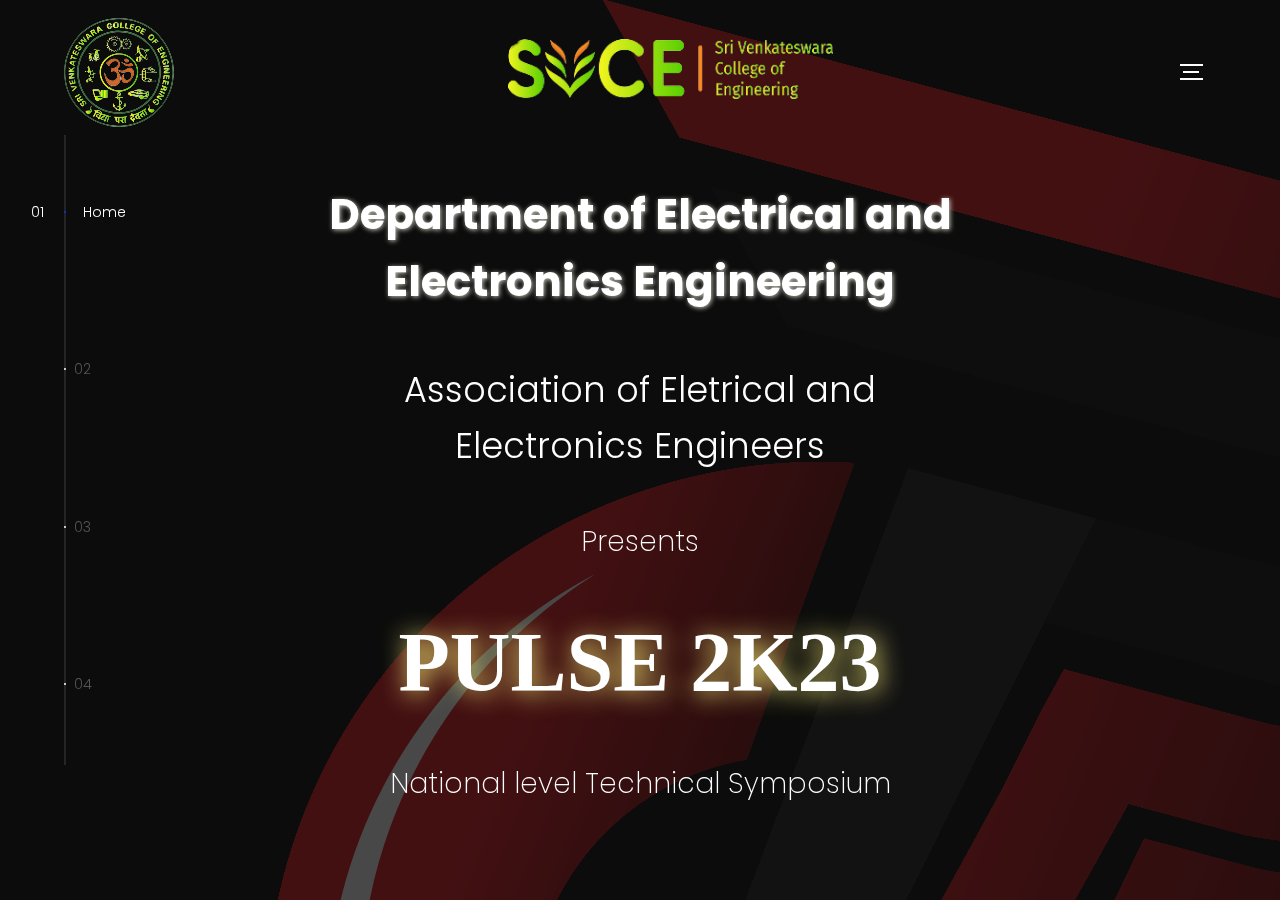
==== index.html @ e0e10732 "Update index.html" ====
<!DOCTYPE html>
<html lang="en">
<head>
  <title>PULSE 2K23</title>
  <meta charset="utf-8">
  <meta name="viewport" content="width=device-width, initial-scale=1">
  <meta http-equiv="X-UA-Compatible" content="IE=edge">
  <meta name="description" content="pulse23-AEEE sympo">
  <meta name="keywords" content="SVCE,svce,Sri Venkateswara College of Engineering,bachelor of Engineering">
  <meta name="author" content="DK">
  <link rel="stylesheet" href="https://cdnjs.cloudflare.com/ajax/libs/font-awesome/6.3.0/css/all.min.css" integrity="sha512-SzlrxWUlpfuzQ+pcUCosxcglQRNAq/DZjVsC0lE40xsADsfeQoEypE+enwcOiGjk/bSuGGKHEyjSoQ1zVisanQ==" crossorigin="anonymous" referrerpolicy="no-referrer" />
  <link rel="icon" type="image/png" href="assets/img/logon pulse.png"/>
  <link rel="stylesheet" href="assets/css/main.css">
</head>
<body>
<!-- Header small Devices -->
<div class="device-notification">
  <a class="device-notification--logo" href="#">
      <img src="./assets/img/svce_logo-removebg-preview.png" alt="PULSE 2K23">
      <img src="./assets/img/logosvce-removebg-preview.png" alt="PULSE 2K23">
  </a>
  
</div>
<!-- Header MD and LG Devices -->
<div class="perspective effect-rotate-left">
  <div class="container1"><div class="outer-nav--return"></div>
    <div id="viewport" class="l-viewport">
      <div class="l-wrapper">
        <!-- Logo round svce and written svce -->
        <header class="header">
          <div class="header--logo" >
            <img src="./assets/img/svce_logo-removebg-preview.png" alt="Global"></div>
            <div class="header--logo1">
          <img style="width:325px; height:60px;" src="./assets/img/logosvce-removebg-preview.png" alt="Global">
          </div>
          <div class="header--nav-toggle">
            <span></span>
          </div>
        </header>
        <!-- Navbar left-side -->
        <nav class="l-side-nav">
          <ul class="side-nav">
            <li class="is-active"><span>Home</span></li>
            <li><span>Events</span></li>
            <li><span>Team</span></li>
            <li><span>Contact</span></li>
          </ul>
        </nav>
        <!-- Content heading eee aeee pulse23 nlevelsympo -->
        <ul class="l-main-content main-content">
          <li class="l-section section section--is-active">
            <div class="intro">
              <div class="intro--banner">
                <h2>Department of Electrical  and <br>Electronics Engineering</h1>
                <h4>Association of Eletrical and<br>Electronics Engineers</h1>
                  <h5>Presents</h5>
                <h1 id="pulse">PULSE 2K23</h1>
                <h5>National level Technical Symposium</h5>
              </div>
              
            </div>
          </li>
          <!-- Events -->
          <li class="l-section section">
            <div class="work">
              <h2>EVENTS</h2>
              <div class="work--lockup">
                <ul class="slider">
                  <!-- Paper Presentation -->
                  <li class="slider--item slider--item-left">
                    <a href="paperpresentation.html" target="_self">
                      <div class="slider--item-image">
                        <img src="./assets/img/23589.jpg" alt="Paper Presentation">
                      </div>
                      <p class="slider--item-title">Paper Presentation</p>
                      
                    </a>
                  </li>
                  <!-- Poster Presentation -->
                  <li class="slider--item slider--item-center">
                    <a href="poster.html" target="_self">
                      <div class="slider--item-image">
                        <img src="./assets/img/1311559_637.jpg" alt="Poster Presentation">
                      </div>
                      <p class="slider--item-title">Poster Presentation</p>
                      
                    </a>
                  </li>
                  <!-- Electric Wordza -->
                  <li class="slider--item slider--item-right">
                    <a href="electricwordza.html" target="_self">
                      <div class="slider--item-image">
                        <img src="./assets/img/6344438_3217980.jpg" alt="Electric Wordza">
                      </div>
                      <p class="slider--item-title">Electric Wordza</p>
                     
                    </a>
                  </li>
                  <!-- Electric Rush -->
                  <li class="slider--item slider--item-right">
                    <a href="electricrush.html" target="_self">
                      <div class="slider--item-image">
                        <img src="./assets/img/13662904_5295484.jpg" alt="Electric Rush">
                      </div>
                      <p class="slider--item-title">Electric Rush</p>
                      
                    </a>
                  </li>
                  <!-- Project Expo -->
                  <li class="slider--item slider--item-right">
                    <a href="projectexpo.html" target="_self">
                      <div class="slider--item-image">
                        <img src="./assets/img/6840027_27644.jpg" alt="Project Expo">
                      </div>
                      <p class="slider--item-title">Project Expo</p>
                      
                    </a>
                  </li>
                  <!-- ADDA -->
                  <li class="slider--item slider--item-right">
                    <a href="rrr.html" target="_self">
                      <div class="slider--item-image">
                        <img src="./assets/img/25225847_7054168.jpg" alt="ADDA">
                      </div>
                      <p class="slider--item-title">ADDA</p>
                      
                    </a>
                  </li>
                  <!-- Circuit Sentry -->
                  <li class="slider--item slider--item-right">
                    <a href="circuitsentry.html" target="_self">
                      <div class="slider--item-image">
                        <img src="./assets/img/2111.i511.015.S.m009.c13.micro chips assembly illustration flat.jpg" alt="Circuit Sentry">
                      </div>
                      <p class="slider--item-title">Circuit Sentry</p>
                      
                    </a>
                  </li>
                  <!-- Code Embed -->
                  <li class="slider--item slider--item-right">
                    <a href="codembed.html" target="_self">
                      <div class="slider--item-image">
                        <img src="./assets/img/1085774.png" alt="Code Embed">
                      </div>
                      <p class="slider--item-title">Code Embed</p>
                      
                    </a>
                  </li>
                  <!-- Suprise Event -->
                  <li class="slider--item slider--item-right">
                    <a href="#" target="_self">
                      <div class="slider--item-image">
                        <img src="./assets/img/jordis-small-_bp4-WG8rx4-unsplash.jpg" alt="Suprise Event">
                      </div>
                      <p class="slider--item-title">Suprise Event</p>
                      
                    </a>
                  </li>
                  <!-- Power Play -->
                  <li class="slider--item slider--item-right">
                    <a href="powerplay.html" target="_self">
                      <div class="slider--item-image">
                        <img src="./assets/img/794928.png" alt="Power Play">
                      </div>
                      <p class="slider--item-title">PoSysSim</p>
                      
                    </a>
                  </li>
                  <!-- Tech Brain -->
                  <li class="slider--item slider--item-right">
                    <a href="techbrain.html" target="_self">
                      <div class="slider--item-image">
                        <img src="./assets/img/4347647_387.jpg" alt="Tech Brain">
                      </div>
                      <p class="slider--item-title">Tech Brain</p>
                      
                    </a>
                  </li>
                  
                </ul>
                <!-- Slider left and Right start -->
                <div class="slider--prev">
                  <svg version="1.1" id="Layer_1" xmlns="http://www.w3.org/2000/svg" xmlns:xlink="http://www.w3.org/1999/xlink" x="0px" y="0px"
                  viewBox="0 0 150 118" style="enable-background:new 0 0 150 118;" xml:space="preserve">
                  <g transform="translate(0.000000,118.000000) scale(0.100000,-0.100000)">
                    <path d="M561,1169C525,1155,10,640,3,612c-3-13,1-36,8-52c8-15,134-145,281-289C527,41,562,10,590,10c22,0,41,9,61,29
                    c55,55,49,64-163,278L296,510h575c564,0,576,0,597,20c46,43,37,109-18,137c-19,10-159,13-590,13l-565,1l182,180
                    c101,99,187,188,193,199c16,30,12,57-12,84C631,1174,595,1183,561,1169z"/>
                  </g>
                  </svg>
                </div>
                <div class="slider--next">
                  <svg version="1.1" id="Layer_1" xmlns="http://www.w3.org/2000/svg" xmlns:xlink="http://www.w3.org/1999/xlink" x="0px" y="0px" viewBox="0 0 150 118" style="enable-background:new 0 0 150 118;" xml:space="preserve">
                  <g transform="translate(0.000000,118.000000) scale(0.100000,-0.100000)">
                    <path d="M870,1167c-34-17-55-57-46-90c3-15,81-100,194-211l187-185l-565-1c-431,0-571-3-590-13c-55-28-64-94-18-137c21-20,33-20,597-20h575l-192-193C800,103,794,94,849,39c20-20,39-29,61-29c28,0,63,30,298,262c147,144,272,271,279,282c30,51,23,60-219,304C947,1180,926,1196,870,1167z"/>
                  </g>
                  </svg>
                </div>
                <!-- Slider left and Right stop -->
              </div>
            </div>
          </li>
          <!-- Team -->
          <li class="l-section section">
            <div class="img">
              <div id="im">
              <img src="assets/img/aeee.jpeg" class="img-rounded" id
              ="img" alt="AEEE TEAM">
            </div>
              <div class="col-md-12">
                <h1 style="text-align: center;">AEEE Team 2023</h1>
                <div class="names">
                  <ul>
                    <li><b>Convenor</b><hr></li>
                    <li>Dr.KR.Santha, Vice Principal, Professor & Head of the Dept.</li>
                  </ul>
                  <ul>
                    <li><b> Faculty Coordinators</b><hr></li>
                    <li class="smal">Dr.M.Sankar, Assistant Professor, EEE</li>
                    <li class="smal">Mr.S.Sudharsanam, Assistant Professor, EEE</li>
                  </ul>
                  <ul id="hide" >
                    <li><b> Student Coordinators</b><hr></li>
                    <li class="smal">Adithiyan M, President AEEE</li>
                    <li class="smal">Hemanth T, Vice President, AEEE</li>
                    <li class="smal">Harini N, General Secetery, AEEE</li>
                    <li class="smal">Sabari S, Joint Secetery, AEEE</li>
                  </ul>
                </div>
              </div>
            </div>
          </li>
          <!-- Contact -->
          <li class="l-section section">
            <div class="contact">
              <div class="contact--lockup">
                <div class="modal">
                  <div class="modal--information">
                    <p><b> <h1>Sri Venkateswara College Of Engineering</h1></b></p>
                    <a href = "mailto:pulse23@svce.ac.in?subject = Feedback&body = Message" target="_blank" style="border: 2px solid #d51921;border-radius: 30px; ">
                      Feedback
                    </a>
                  </div>
                  <ul class="modal--options">
                    <li><a href="tel:7339689699" target="_blank">Harini <br> General Secetery, AEEE</a></li>
                    <li><a href="tel:9486521393" target="_blank">Sabari <br> Joint Secetery, AEEE</a></li>
                    <li><a href="mailto:pulse23@svce.ac.in" target="_blank">Contact Us</a></li>
                    <li id="link"><a href="link.html" target="_blank">LINKS</a></li>
                    <li><a href="#" target="_blank">Made with <i class="fa-sharp fa-solid fa-heart"></i> by <br> DK</a></p></li>
                    
                  </ul>
                  

                </div>
              </div>
            </div>
          </li>
          
        </ul>
      </div>
    </div>
  </div>
  <!-- translate nav-bar -->
  <ul class="outer-nav">
    <li class="is-active">Home</li>
    <li>Events</li>
    <li>Team</li>
    <li>Contact</li>
  </ul>
</div>
<!-- ----------------------------------------------------------------------------------THE END --------------------------------------------------------------------->

<script src="https://ajax.googleapis.com/ajax/libs/jquery/2.2.4/jquery.min.js"></script>
<script>window.jQuery || document.write('<script src="assets/js/vendor/jquery-2.2.4.min.js"><\/script>')</script>
<script src="assets/js/functions-min.js"></script>
</body>
</html>
---- assets/css/main.css ----
/* @font-face {
    font-family: 'Montserrat';
    src: url("fonts/Montserrat-Black.eot");
    src: local("☺"), url("fonts/Montserrat-Black.woff") format("woff"), url("fonts/Montserrat-Black.ttf") format("truetype"), url("fonts/Montserrat-Black.svg") format("svg");
    font-weight: 900;
    font-style: normal;
}
@font-face {
    font-family: 'Montserrat';
    src: url("fonts/Montserrat-Bold.eot");
    src: local("☺"), url("fonts/Montserrat-Bold.woff") format("woff"), url("fonts/Montserrat-Bold.ttf") format("truetype"), url("fonts/Montserrat-Bold.svg") format("svg");
    font-weight: 700;
    font-style: normal;
}
@font-face {
    font-family: 'Montserrat';
    src: url("fonts/Montserrat-Regular.eot");
    src: local("☺"), url("fonts/Montserrat-Regular.woff") format("woff"), url("fonts/Montserrat-Regular.ttf") format("truetype"), url("fonts/Montserrat-Regular.svg") format("svg");
    font-weight: 400;
    font-style: normal;
}
@font-face {
    font-family: 'Montserrat';
    src: url("fonts/Montserrat-Light.eot");
    src: local("☺"), url("fonts/Montserrat-Light.woff") format("woff"), url("fonts/Montserrat-Light.ttf") format("truetype"), url("fonts/Montserrat-Light.svg") format("svg");
    font-weight: 300;
    font-style: normal;
} */
@import url('https://fonts.googleapis.com/css2?family=Fragment+Mono&family=Poppins:wght@300&display=swap');
  @import url('https://fonts.cdnfonts.com/css/tesla');
/*! normalize.css v3.0.2 | MIT License | git.io/normalize */html {
    font-family: Poppins;
    -ms-text-size-adjust: 100%;
    -webkit-text-size-adjust: 100%}
body {
    margin: 0;
    background-image: url("../img/output-onlinepngtools.png") 
    !important;
    width: 100vw;
    margin: auto;
    background-position-x:19em;
}
article, aside, details, figcaption, figure, footer, header, hgroup, main, menu, nav, section, summary {
    display: block;
}
audio, canvas, progress, video {
    display: inline-block;
    vertical-align: baseline;
}
audio:not([controls]) {
    display: none;
    height: 0;
}
[hidden], template {
    display: none;
}
a {
    background-color: transparent;
}
a:active, a:hover {
    outline: 0;
}
abbr[title] {
    border-bottom: 1px dotted;
}
b, strong {
    font-weight: bold;
}
dfn {
    font-style: italic;
}
h1 {
    font-size: 2em;
    margin: 0.67em 0;
}
mark {
    background: #ff0;
    color: #000;
}
small {
    font-size: 80%}
sub, sup {
    font-size: 75%;
    line-height: 0;
    position: relative;
    vertical-align: baseline;
}
sup {
    top: -0.5em;
}
sub {
    bottom: -0.25em;
}
img {
    border: 0;
}
svg:not(:root) {
    overflow: hidden;
}
figure {
    margin: 1em 40px;
}
hr {
    box-sizing: content-box;
    height: 0;
}
pre {
    overflow: auto;
}
code, kbd, pre, samp {
    font-family: monospace,  monospace;
    font-size: 1em;
}
button, input, optgroup, select, textarea {
    color: inherit;
    font: inherit;
    margin: 0;
}
button {
    overflow: visible;
}
button, select {
    text-transform: none;
}
button, html input[type="button"], input[type="reset"], input[type="submit"] {
    -webkit-appearance: button;
    cursor: pointer;
}
button[disabled], html input[disabled] {
    cursor: default;
}
button::-moz-focus-inner, input::-moz-focus-inner {
    border: 0;
    padding: 0;
}
input {
    line-height: normal;
}
input[type="checkbox"], input[type="radio"] {
    box-sizing: border-box;
    padding: 0;
}
input[type="number"]::-webkit-inner-spin-button, input[type="number"]::-webkit-outer-spin-button {
    height: auto;
}
input[type="search"] {
    -webkit-appearance: textfield;
    box-sizing: content-box;
}
input[type="search"]::-webkit-search-cancel-button, input[type="search"]::-webkit-search-decoration {
    -webkit-appearance: none;
}
fieldset {
    border: 1px solid #c0c0c0;
    margin: 0 2px;
    padding: 0.35em 0.625em 0.75em;
}
legend {
    border: 0;
    padding: 0;
}
textarea {
    overflow: auto;
}
optgroup {
    font-weight: bold;
}
table {
    border-collapse: collapse;
    border-spacing: 0;
}
td, th {
    padding: 0;
}
::-moz-selection {
    background: #FFF498;
}
::selection {
    background: #FFF498;
}
::-moz-selection {
    background: #FFF498;
}
img::-moz-selection {
    background: transparent;
}
img::selection {
    background: transparent;
}
img::-moz-selection {
    background: transparent;
}
body {
    -webkit-tap-highlight-color: #FFF498;
}
#pulse{
    font-family: "tesla";
    text-shadow: rgb(240 230 116) 2px 2px 25px;
    text-align: center;
}
body {
    background-color: #0c0c0c;
    font-size: 14px;
    line-height: 1.6;
    font-family: "Poppins", sans-serif;
    color: #fff;
    -webkit-font-smoothing: antialiased;
    -webkit-text-size-adjust: 100%}
.l-viewport {
    position: relative;
    width: 100%;
    height: 100vh;
    box-shadow: 0 0 45px 5px rgba(0, 0, 0, 0.85);
    overflow: hidden;
}
.l-wrapper {
    position: relative;
    width: 1440px;
    max-width: 90%;
    height: 100%;
    margin: 0 auto;
}
.l-side-nav {
    position: absolute;
    left: 0;
    display: -webkit-box;
    display: -webkit-flex;
    display: -ms-flexbox;
    display: flex;
    height: 100%;
    -webkit-box-align: center;
    -webkit-align-items: center;
    -ms-flex-align: center;
    align-items: center;
}
.l-side-nav::before {
    content: "";
    position: absolute;
    top: 50%;
    left: 0;
    -webkit-transform: translateY(-50%);
    transform: translateY(-50%);
    width: 2px;
    height: 70%;
    max-height: 750px;
    background-color: #555;
    opacity: .35;
    z-index: 10;
}
@media (max-width: 1180px) {
    .l-side-nav {
    display: none;
}
}.l-main-content {
    position: relative;
    width: 100%;
    height: 100%;
    margin: 0;
    padding: 0;
    list-style: none;
}
.l-section {
    position: absolute;
    width: 100%;
    height: 100%}
.device-notification {
    display: none;
    position: fixed;
    top: 0;
    left: 0;
    width: 100%;
    height: 100%;
    -webkit-box-orient: vertical;
    -webkit-box-direction: normal;
    -webkit-flex-direction: column;
    -ms-flex-direction: column;
    flex-direction: column;
    -webkit-box-align: center;
    -webkit-align-items: center;
    -ms-flex-align: center;
    -ms-grid-row-align: center;
    align-items: center;
    -webkit-box-pack: center;
    -webkit-justify-content: center;
    -ms-flex-pack: center;
    justify-content: center;
    background-color: #0c0c0c;
    z-index: 12;
}
.device-notification--logo {
    display: -webkit-box;
    display: -webkit-flex;
    display: -ms-flexbox;
    display: flex;
    -webkit-box-align: center;
    -webkit-align-items: center;
    -ms-flex-align: center;
    align-items: center;
    text-decoration: none;
    color: #fff;
}
.device-notification--logo p {
    margin: 0 0 0 10px;
    font-size: 16px;
    font-weight: 700;
    text-transform: uppercase;
}
.device-notification--message {
    width: 70%;
    margin: 30px 0 0 0;
    font-weight: 700;
    text-align: center;
}
@media (max-width: 767px) and (min-width: 601px) and (max-height: 680px) {
    .device-notification {
    display: -webkit-box;
    display: -webkit-flex;
    display: -ms-flexbox;
    display: flex;
}
}@media (max-width: 600px) and (min-width: 480px) and (max-height: 580px) {
    .device-notification {
    display: -webkit-box;
    display: -webkit-flex;
    display: -ms-flexbox;
    display: flex;
}
}@media (max-width: 736px) and (min-width: 360px) and (orientation: landscape) {
    .device-notification {
    display: -webkit-box;
    display: -webkit-flex;
    display: -ms-flexbox;
    display: flex;
}
}@media(max-width: 359px) {
    .device-notification {
    display: -webkit-box;
    display: -webkit-flex;
    display: -ms-flexbox;
    display: flex;
}
}.section {
    opacity: 0;
    visibility: hidden;
    -webkit-transition: opacity .4s ease-in-out, visibility 0s .4s;
    transition: opacity .4s ease-in-out, visibility 0s .4s;
}
.section--is-active {
    opacity: 1;
    visibility: visible;
    z-index: 1;
    -webkit-transition: opacity .4s ease-in-out .4s;
    transition: opacity .4s ease-in-out .4s;
}
.section--next {
    -webkit-transform: translateY(-45px);
    transform: translateY(-45px);
    -webkit-transition: -webkit-transform .4s ease-in-out;
    transition: -webkit-transform .4s ease-in-out;
    transition: transform .4s ease-in-out;
    transition: transform .4s ease-in-out,  -webkit-transform .4s ease-in-out;
}
.section--prev {
    -webkit-transform: translateY(45px);
    transform: translateY(45px);
    -webkit-transition: -webkit-transform .4s ease-in-out;
    transition: -webkit-transform .4s ease-in-out;
    transition: transform .4s ease-in-out;
    transition: transform .4s ease-in-out,  -webkit-transform .4s ease-in-out;
}
.header {
    position: absolute;
    top: 0;
    left: 0;
    display: -webkit-box;
    display: -webkit-flex;
    display: -ms-flexbox;
    display: flex;
    width: 100%;
    height: 80px;
    -webkit-box-align: center;
    -webkit-align-items: center;
    -ms-flex-align: center;
    align-items: center;
    -webkit-box-pack: justify;
    -webkit-justify-content: space-between;
    -ms-flex-pack: justify;
    justify-content: space-between;
    z-index: 10;
    margin-top: 2rem;
}
.header--logo {
    display: -webkit-box;
    display: -webkit-flex;
    display: -ms-flexbox;
    display: flex;
    justify-content: space-between;
    -webkit-box-align: center;
    -webkit-align-items: center;
    -ms-flex-align: center;
    align-items: center;
    text-decoration: none;
    color: #fff;
}
.header--logo p {
    margin: 0 0 0 10px;
    font-size: 16px;
    font-weight: 700;
    text-transform: uppercase;
}
.header--nav-toggle {
    display: -webkit-box;
    display: -webkit-flex;
    display: -ms-flexbox;
    display: flex;
    width: 50px;
    height: 50px;
    -webkit-box-orient: vertical;
    -webkit-box-direction: normal;
    -webkit-flex-direction: column;
    -ms-flex-direction: column;
    flex-direction: column;
    -webkit-box-align: center;
    -webkit-align-items: center;
    -ms-flex-align: center;
    align-items: center;
    -webkit-box-pack: center;
    -webkit-justify-content: center;
    -ms-flex-pack: center;
    justify-content: center;
    cursor: pointer;
}
.header--nav-toggle span, .header--nav-toggle::before, .header--nav-toggle::after {
    content: "";
    position: relative;
    width: 16px;
    height: 2px;
    background-color: #fff;
}
.header--nav-toggle::before {
    bottom: 5px;
    width: 23px;
}
.header--nav-toggle::after {
    top: 5px;
    width: 23px;
}
.header--cta {
    position: absolute;
    top: 50%;
    left: 50%;
    -webkit-transform: translate(-50%,  -50%);
    transform: translate(-50%,  -50%);
    padding: 0 20px;
    line-height: 30px;
    text-decoration: none;
    color: #fff;
    font-weight: 700;
    text-transform: uppercase;
    background-color: #0f33ff;
    border: none;
    opacity: 0;
    visibility: hidden;
    -webkit-transition: opacity .4s ease-in-out, visibility 0s .4s;
    transition: opacity .4s ease-in-out, visibility 0s .4s;
}
.header--cta:focus {
    outline: none;
}
.header--cta.is-active {
    opacity: 1;
    visibility: visible;
    -webkit-transition: opacity .4s ease-in-out .4s;
    transition: opacity .4s ease-in-out .4s;
}
@media (max-width: 767px) {
    .header--logo{
        display: none;
    }
    .header--cta {
    display: none;
}
}.side-nav {
    position: relative;
    display: -webkit-box;
    display: -webkit-flex;
    display: -ms-flexbox;
    display: flex;
    width: 100px;
    height: 70%;
    max-height: 750px;
    -webkit-box-orient: vertical;
    -webkit-box-direction: normal;
    -webkit-flex-direction: column;
    -ms-flex-direction: column;
    flex-direction: column;
    -webkit-justify-content: space-around;
    -ms-flex-pack: distribute;
    justify-content: space-around;
    margin: 0;
    padding: 0;
    list-style-position: inside;
    z-index: 10;
}
.side-nav>li {
    position: relative;
    top: -5px;
    color: #fff;
    font-size: 6px;
    cursor: pointer;
}
.side-nav>li span {
    position: relative;
    top: 3px;
    left: 10px;
    color: #fff;
    font-size: 14px;
    font-weight: 300;
    opacity: 0;
    visibility: hidden;
}
.side-nav>li::before {
    position: absolute;
    top: 3px;
    left: 10px;
    color: #555;
    font-size: 14px;
    font-weight: 300;
}
.side-nav li:nth-child(1)::before {
    content: "01"}
.side-nav li:nth-child(2)::before {
    content: "02"}
.side-nav li:nth-child(3)::before {
    content: "03"}
.side-nav li:nth-child(4)::before {
    content: "04"}
.side-nav li:nth-child(5)::before {
    content: "05"}
.side-nav li.is-active {
    color: #0f33ff;
    -webkit-transition: color .4s ease-in-out;
    transition: color .4s ease-in-out;
}
.side-nav li.is-active span {
    opacity: 1;
    visibility: visible;
    -webkit-transition: opacity .4s ease-in-out;
    transition: opacity .4s ease-in-out;
}
.side-nav li.is-active::before {
    left: -33px;
    color: #fff;
}
.intro {
    position: relative;
    display: -webkit-box;
    display: -webkit-flex;
    display: -ms-flexbox;
    display: flex;
    width: 900px;
    max-width: 75%;
    height: 100%;
    -webkit-box-orient: vertical;
    -webkit-box-direction: normal;
    -webkit-flex-direction: column;
    -ms-flex-direction: column;
    flex-direction: column;
    -webkit-box-pack: center;
    -webkit-justify-content: center;
    -ms-flex-pack: center;
    justify-content: center;
    margin: 0 auto;
}
h5{
    text-align: center;
    margin: auto;
}
@media (max-width: 1180px) {
    .intro {
    max-width: 100%}
}.intro--banner {
    position: relative;
    height: 608px;
    text-align: center;
}
/* custom intro--banner */
.intro--banner h2{
    font-size: 3em;
    text-shadow: 1px 1px 5px rgb(199, 199, 188);
}
.intro--banner h4{
    font-size: 2.5em;
    font-weight: 300;
}
.intro--banner h5{
    font-size: 2em;
    font-weight: 200;
}
.intro--banner h1{
    letter-spacing: 0 30px ;

}

#link a{
    display: block;
    margin-top:20px;
    border: 3px solid #d51921;
}

.img{
    align-items: center;
    justify-content: center;
    margin: auto;
    /* display: flex; */
}
#im img{
    align-items: center;
    
}
/* end */
.intro--banner::before {
    display: none;
    content: "";
    position: absolute;
    bottom: 20px;
    left: -15px;
    right: 0;
    height: 2px;
    background-color: #282828;
}
.intro--banner::after {
    display: none;
    content: "";
    position: absolute;
    bottom: 18px;
    left: 0;
    width: 30px;
    height: 4px;
    background-color: #0f33ff;
}
.intro--banner h1 {
    position: relative;
    font-size:6em;
    font-weight: 900;
    line-height: 1;
    z-index: 1;
    text-align: center;
}
.intro--banner button {
    position: relative;
    padding: 5px 17px 5px 12px;
    font-weight: 700;
    text-transform: uppercase;
    background-color: transparent;
    border: none;
}
.intro--banner button .btn-background {
    position: absolute;
    top: 0;
    left: 23px;
    right: 0;
    height: 100%;
    background-color: #0f33ff;
    z-index: -1;
    -webkit-transition: left .2s ease-in-out;
    transition: left .2s ease-in-out;
}
.intro--banner button:hover .btn-background {
    left: 0;
}
.intro--banner button:focus {
    outline: none;
}
.intro--banner button svg {
    position: relative;
    left: 5px;
    width: 15px;
    fill: #fff;
}
.intro--banner img {
    position: absolute;
    bottom: 21px;
    right: -12px;
}
.intro--options {
    display: -webkit-box;
    display: -webkit-flex;
    display: -ms-flexbox;
    display: flex;
    -webkit-box-pack: justify;
    -webkit-justify-content: space-between;
    -ms-flex-pack: justify;
    justify-content: space-between;
    margin: 0;
    padding: 0;
    list-style: none;
}
.intro--options>a {
    max-width: 250px;
    text-decoration: none;
    color: #282828;
    -webkit-transition: color .2s ease-in-out;
    transition: color .2s ease-in-out;
}
.intro--options>a:hover {
    color: #fff;
}
.intro--options h3 {
    font-size: 16px;
    text-transform: uppercase;
}
.intro--options p {
    margin-bottom: 0;
}
@media (max-width: 900px) {
    .intro--banner {
    height: 587px;
}
.intro--banner h1 {
    font-size: 6em;
    text-align: center;
    margin-left: 50px;
}
.intro--banner img {
    width: 430px;
}
.intro--options>a {
    margin-right: 30px;
}
.intro--options>a:last-child {
    margin-right: 0;
}
}@media (max-width: 767px) {
    .intro--banner {
    height: 305px;
}
.intro--banner h1 {
    font-size: 44px;
}
.intro--banner img {
    width: 330px;
}
.intro--options {
    display: block;
}
.intro--options>a {
    display: block;
    max-width: 100%;
    margin: 0 0 30px 0;
}
.intro--options>a:last-child {
    margin-bottom: 0;
}
}@media (max-width: 600px) {
    .intro--banner {
    height: 610px;
}
.intro--banner h2{
    font-size: 2.2em;
}
.intro--banner h4{
font-size: 1.7em;
}
.intro--banner h5{
    font-size: 1.2em;
}
.intro--banner h1 {
    font-size: 3.5em;
    margin: auto;
}
.intro--banner img {
    display: none;
}
}@media (max-width: 600px) and (max-height: 750px) {
    .intro--banner {
    height: auto;
}
.intro--banner h2{
    font-size: 1.75em;
}
.intro--banner h4{
    font-size: 1.25em;
}
.intro--banner h5{
    font-size: 1em;
}
.intro--banner::before, .intro--banner::after {
    display: none;
}
.intro--banner h1 {
    margin: 1em 0;
}
.intro--options {
    display: none;
}
#hide{
    display: none;
}
.smal{
    font-size:1em;
}
}.work {
    position: relative;
    display: -webkit-box;
    display: -webkit-flex;
    display: -ms-flexbox;
    display: flex;
    width: 960px;
    max-width: 80%;
    height: 100%;
    -webkit-box-orient: vertical;
    -webkit-box-direction: normal;
    -webkit-flex-direction: column;
    -ms-flex-direction: column;
    flex-direction: column;
    -webkit-box-pack: center;
    -webkit-justify-content: center;
    -ms-flex-pack: center;
    justify-content: center;
    margin: 0 auto;
}
@media (max-width: 1180px) {
    .work {
    max-width: 100%}
}.work h2 {
    margin: 0 0 20px 0;
    font-size: 30px;
    text-align: center;
}
.work--lockup {
    position: relative;
}
.work--lockup .slider {
    position: relative;
    display: -webkit-box;
    display: -webkit-flex;
    display: -ms-flexbox;
    display: flex;
    width: 80%;
    margin: 0 auto;
    padding: 0;
    list-style: none;
}
.work--lockup .slider--item {
    position: absolute;
    display: none;
    text-align: center;
}
.work--lockup .slider--item a {
    text-decoration: none;
    color: #858585;
}
.work--lockup .slider--item-title {
    margin-top: 10px;
    font-size: 12px;
    font-weight: 700;
    text-transform: uppercase;
}
.work--lockup .slider--item-description {
    display: none;
    max-width: 250px;
    margin: 0 auto;
}
.work--lockup .slider--item-image {
    width: 150px;
    height: 150px;
    margin: 0 auto;
    border-radius: 50%;
    overflow: hidden;
}
.work--lockup .slider--item-image img {
    width: 100%}
.work--lockup .slider--item-left {
    top: 50%;
    left: 0;
    -webkit-transform: translateY(-50%);
    transform: translateY(-50%);
    display: block;
}
.work--lockup .slider--item-right {
    top: 50%;
    right: 0;
    -webkit-transform: translateY(-50%);
    transform: translateY(-50%);
    display: block;
}
.work--lockup .slider--item-center {
    position: relative;
    top: 30px;
    left: 50%;
    -webkit-transform: translateX(-50%);
    transform: translateX(-50%);
    display: block;
}
.work--lockup .slider--item-center a {
    color: #fff;
}
.work--lockup .slider--item-center .slider--item-title {
    margin-top: 25px;
    font-size: 16px;
}
.work--lockup .slider--item-center .slider--item-description {
    display: block;
}
.work--lockup .slider--item-center .slider--item-image {
    width: 300px;
    height: 300px;
}
.work--lockup .slider--next, .work--lockup .slider--prev {
    position: absolute;
    top: 160px;
    display: -webkit-box;
    display: -webkit-flex;
    display: -ms-flexbox;
    display: flex;
    width: 50px;
    height: 50px;
    -webkit-box-align: center;
    -webkit-align-items: center;
    -ms-flex-align: center;
    align-items: center;
    -webkit-box-pack: center;
    -webkit-justify-content: center;
    -ms-flex-pack: center;
    justify-content: center;
    background-color: #282828;
    border-radius: 50%;
    cursor: pointer;
}
.work--lockup .slider--next svg, .work--lockup .slider--prev svg {
    width: 20px;
    fill: #fff;
}
.work--lockup .slider--next {
    right: 0;
}
.work--lockup .slider--prev {
    left: 0;
}
@media (max-width: 900px) {
    .work--lockup .slider--item-image {
    width: 120px;
    height: 120px;
}
.work--lockup .slider--item-center .slider--item-image {
    width: 240px;
    height: 240px;
}
.work--lockup .slider--next, .work--lockup .slider--prev {
    top: 130px;
}
}@media (max-width: 767px) {
    .work--lockup .slider {
    width: 75%}
.work--lockup .slider--item-image {
    width: 90px;
    height: 90px;
}
.work--lockup .slider--item-center .slider--item-image {
    width: 190px;
    height: 190px;
}
.work--lockup .slider--next, .work--lockup .slider--prev {
    top: 105px;
}
}@media (max-width: 600px) {
    .work--lockup .slider {
    width: auto;
}
.work--lockup .slider--item-left, .work--lockup .slider--item-right {
    display: none;
}
}.about {
    position: relative;
    display: -webkit-box;
    display: -webkit-flex;
    display: -ms-flexbox;
    display: flex;
    width: 900px;
    max-width: 75%;
    height: 100%;
    -webkit-box-orient: vertical;
    -webkit-box-direction: normal;
    -webkit-flex-direction: column;
    -ms-flex-direction: column;
    flex-direction: column;
    -webkit-box-pack: center;
    -webkit-justify-content: center;
    -ms-flex-pack: center;
    justify-content: center;
    margin: 0 auto;
}
@media (max-width: 1180px) {
    .about {
    max-width: 100%}
}.about--banner {
    position: relative;
    height: 475px;
}
.about--banner::before {
    content: "";
    position: absolute;
    top: 20px;
    left: 200px;
    -webkit-transform: rotate(-25deg);
    transform: rotate(-25deg);
    border: 5px solid #0f33ff;
    border-right-color: transparent;
    border-bottom-color: transparent;
}
.about--banner::after {
    content: "";
    position: absolute;
    top: 75px;
    left: 400px;
    -webkit-transform: rotate(45deg);
    transform: rotate(45deg);
    width: 10px;
    height: 10px;
    background-color: #0f33ff;
}
.about--banner h2 {
    position: relative;
    margin-top: 35px;
    font-size: 68px;
    font-weight: 900;
    line-height: 1;
    z-index: 1;
}
.about--banner h2::before {
    content: "";
    position: absolute;
    top: 60px;
    left: 268px;
    width: 30px;
    height: 30px;
    background-color: #0f33ff;
    border-radius: 50%}
.about--banner h2::after {
    content: "";
    position: absolute;
    top: 255px;
    left: 255px;
    width: 10px;
    height: 10px;
    background-color: #0f33ff;
}
.about--banner a {
    padding: 5px 17px 5px 0;
    text-decoration: none;
    color: #fff;
    font-weight: 700;
    text-transform: uppercase;
    background-color: transparent;
}
.about--banner a:hover svg {
    left: 10px;
}
.about--banner a svg {
    position: relative;
    left: 5px;
    width: 15px;
    fill: #fff;
    -webkit-transition: left .2s ease-in-out;
    transition: left .2s ease-in-out;
}
.about--banner img {
    position: absolute;
    bottom: -90px;
    right: -12px;
}
.about--options {
    display: -webkit-box;
    display: -webkit-flex;
    display: -ms-flexbox;
    display: flex;
    max-width: 600px;
    -webkit-box-pack: justify;
    -webkit-justify-content: space-between;
    -ms-flex-pack: justify;
    justify-content: space-between;
    margin: 0;
    padding: 0;
    list-style: none;
}
.about--options>a {
    position: relative;
    width: 150px;
    height: 75px;
    text-decoration: none;
    color: #fff;
    border: 10px solid #0f33ff;
    background-position: center;
    background-size: cover;
    background-repeat: no-repeat;
}
.about--options>a:nth-child(1) {
    background-image: url("../img/about-winners.jpg");
}
.about--options>a:nth-child(2) {
    background-image: url("../img/about-philosophy.jpg");
}
.about--options>a:nth-child(3) {
    background-image: url("../img/about-history.jpg");
}
.about--options>a:hover h3 {
    bottom: -50px;
}
.about--options h3 {
    position: absolute;
    bottom: -38px;
    left: 10px;
    font-size: 16px;
    text-transform: uppercase;
    -webkit-transition: bottom .2s ease-in-out, left .2s ease-in-out;
    transition: bottom .2s ease-in-out, left .2s ease-in-out;
}
@media (max-width: 767px) {
    .about--banner {
    height: 305px;
}
.about--banner::before {
    top: 0;
    left: 125px;
}
.about--banner::after {
    top: 35px;
    left: 260px;
}
.about--banner h2 {
    margin-top: 10px;
    font-size: 44px;
}
.about--banner h2::before {
    top: 28px;
    left: 168px;
}
.about--banner h2::after {
    top: 163px;
    left: 163px;
}
.about--banner img {
    width: 315px;
}
}@media (max-width: 600px) {
    .about--banner {
    height: auto;
}
.about--banner::before {
    left: 155px;
}
.about--banner::after {
    left: 310px;
}
.about--banner h2 {
    margin-top: 0;
    font-size: 55px;
}
.about--banner h2::before {
    top: 43px;
    left: 214px;
}
.about--banner h2::after {
    top: 205px;
    left: 205px;
}
.about--banner img {
    display: none;
}
.about--options {
    display: none;
}
}.contact {
    position: fixed;
    top: 0;
    left: 0;
    width: 100%;
    height: 100%;
    
    background-position: center;
    background-size: cover;
    background-repeat: no-repeat;
}
.contact--lockup {
    position: relative;
    display: -webkit-box;
    display: -webkit-flex;
    display: -ms-flexbox;
    display: flex;
    width: 900px;
    max-width: 75%;
    height: 100%;
    -webkit-box-align: center;
    -webkit-align-items: center;
    -ms-flex-align: center;
    align-items: center;
    -webkit-box-pack: end;
    -webkit-justify-content: flex-end;
    -ms-flex-pack: end;
    justify-content: flex-end;
    margin: 0 auto;
}
@media (max-width: 1180px) {
    .contact--lockup {
    max-width: 90%}
}@media (max-width: 767px) {
    .contact--lockup {
    -webkit-box-pack: center;
    -webkit-justify-content: center;
    -ms-flex-pack: center;
    justify-content: center;
}
}.contact--lockup .modal {
    margin: auto;
    text-align: center;
    background-color: #0c0c0c;
    box-shadow: 0 0 30px 0 rgba(0, 0, 0, 0.75);
}
.contact--lockup .modal--information p, .contact--lockup .modal--information a {
    display: block;
    margin: 14px 0;
    text-decoration: none;
    color: #fff;
    font-weight: 700;
}
.contact--lockup .modal--information p {
    margin-top: 0;
}
.contact--lockup .modal--options {
    margin: 0;
    padding: 0;
    list-style: none;
}
.contact--lockup .modal--options>li {
    width: 130px;
    margin: 0 auto 25px auto;
}
.contact--lockup .modal--options li:nth-child(1) {
    background-color: #1769ff;
}
.contact--lockup .modal--options li:nth-child(2) {
    background-color: #ea4c89;
}
.contact--lockup .modal--options li:nth-child(3) {
    margin-bottom: 0;
    background-color: #d51921;
    text-transform: uppercase;
}
.contact--lockup .modal--options a {
    /* display: block; */
    width: 100%;
    padding: 8px 0;
    text-decoration: none;
    color: #fff;
    font-weight: 500;
    border-radius: 10px;
}
.hire {
    position: relative;
    display: -webkit-box;
    display: -webkit-flex;
    display: -ms-flexbox;
    display: flex;
    width: 700px;
    max-width: 75%;
    height: 100%;
    -webkit-box-orient: vertical;
    -webkit-box-direction: normal;
    -webkit-flex-direction: column;
    -ms-flex-direction: column;
    flex-direction: column;
    -webkit-box-pack: center;
    -webkit-justify-content: center;
    -ms-flex-pack: center;
    justify-content: center;
    margin: 0 auto;
}
@media (max-width: 1180px) {
    .hire {
    max-width: 100%}
}.hire h2 {
    margin: 0 0 20px 0;
    font-size: 30px;
    text-align: center;
}
.work-request {
    display: -webkit-box;
    display: -webkit-flex;
    display: -ms-flexbox;
    display: flex;
    width: 100%;
    -webkit-box-orient: vertical;
    -webkit-box-direction: normal;
    -webkit-flex-direction: column;
    -ms-flex-direction: column;
    flex-direction: column;
    -webkit-box-align: center;
    -webkit-align-items: center;
    -ms-flex-align: center;
    align-items: center;
    color: #fff;
}
.work-request input[type="submit"] {
    width: 400px;
    max-width: 100%;
    line-height: 50px;
    font-size: 16px;
    font-weight: 700;
    text-transform: uppercase;
    background-color: #d51921;
    border: none;
    border-radius: 0;
}
.work-request input[type="submit"]:focus {
    outline: none;
}
.work-request--options {
    display: -webkit-box;
    display: -webkit-flex;
    display: -ms-flexbox;
    display: flex;
    width: 100%;
    -webkit-box-orient: vertical;
    -webkit-box-direction: normal;
    -webkit-flex-direction: column;
    -ms-flex-direction: column;
    flex-direction: column;
    -webkit-box-align: center;
    -webkit-align-items: center;
    -ms-flex-align: center;
    align-items: center;
    margin: 30px 0;
}
.work-request--options .options-a {
    display: -webkit-box;
    display: -webkit-flex;
    display: -ms-flexbox;
    display: flex;
    width: 100%;
    -webkit-box-pack: justify;
    -webkit-justify-content: space-between;
    -ms-flex-pack: justify;
    justify-content: space-between;
}
.work-request--options .options-b {
    display: -webkit-box;
    display: -webkit-flex;
    display: -ms-flexbox;
    display: flex;
    width: 72%;
    -webkit-flex-wrap: wrap;
    -ms-flex-wrap: wrap;
    flex-wrap: wrap;
    -webkit-justify-content: space-around;
    -ms-flex-pack: distribute;
    justify-content: space-around;
}
.work-request--options label {
    display: block;
    width: 200px;
    margin-bottom: 30px;
    line-height: 50px;
    font-size: 16px;
    font-weight: 700;
    text-align: center;
    border: 2px solid #fff;
    cursor: pointer;
    -webkit-transition: background-color .2s ease-in-out, border-color .2s ease-in-out;
    transition: background-color .2s ease-in-out, border-color .2s ease-in-out;
}
.work-request--options label svg {
    position: relative;
    left: -5px;
    width: 0;
    fill: #fff;
    -webkit-transition: width .2s ease-in-out;
    transition: width .2s ease-in-out;
}
.work-request--options input[type="checkbox"] {
    display: none;
}
.work-request--options input[type="checkbox"]:checked+label {
    background-color: #d51921;
    border-color: #d51921;
}
.work-request--options input[type="checkbox"]:checked+label svg {
    width: 15px;
}
.work-request--information {
    display: -webkit-box;
    display: -webkit-flex;
    display: -ms-flexbox;
    display: flex;
    width: 100%;
    -webkit-box-pack: justify;
    -webkit-justify-content: space-between;
    -ms-flex-pack: justify;
    justify-content: space-between;
    margin-bottom: 60px;
}
.work-request--information .information-name, .work-request--information .information-email {
    position: relative;
    width: 45%;
    height: 50px;
    font-size: 30px;
    font-weight: 300;
}
.work-request--information input[type="text"], .work-request--information input[type="email"] {
    width: 100%;
    padding: 0 0 5px 0;
    background-color: transparent;
    border: none;
    border-bottom: 1px solid #fff;
    border-radius: 0;
}
.work-request--information input[type="text"]:focus, .work-request--information input[type="email"]:focus {
    outline: none;
    background-color: #0c0c0c;
}
.work-request--information label {
    position: absolute;
    top: 0;
    left: 0;
    pointer-events: none;
    -webkit-transition: top .2s ease-in-out, font-size .2s ease-in-out;
    transition: top .2s ease-in-out, font-size .2s ease-in-out;
}
.work-request--information input:focus+label, .work-request--information input.has-value+label {
    top: -15px;
    font-size: 14px;
}
@media (max-width: 767px) {
    .work-request--options {
    -webkit-box-orient: horizontal;
    -webkit-box-direction: normal;
    -webkit-flex-direction: row;
    -ms-flex-direction: row;
    flex-direction: row;
    -webkit-justify-content: space-around;
    -ms-flex-pack: distribute;
    justify-content: space-around;
}
.work-request--options .options-a, .work-request--options .options-b {
    display: block;
    width: auto;
}
}@media (max-width: 600px) {
    .work-request--options {
    margin: 20px 0;
}
}@media (max-width: 600px) and (max-width: 415px) {
    .work-request--options {
    -webkit-box-pack: justify;
    -webkit-justify-content: space-between;
    -ms-flex-pack: justify;
    justify-content: space-between;
}
}@media (max-width: 600px) {
    .work-request--options label {
    width: 150px;
    margin-bottom: 15px;
    font-size: 14px;
}
.work-request--options input[type="checkbox"]:checked+label svg {
    width: 12px;
}
.work-request--information {
    margin-bottom: 30px;
}
.work-request--information .information-name, .work-request--information .information-email {
    height: 40px;
    font-size: 24px;
}
}.perspective {
    position: relative;
    width: 100%;
    height: 100%;
    overflow: hidden;
}
.perspective--modalview {
    position: fixed;
    -webkit-perspective: 1500px;
    perspective: 1500px;
}
.container1 {
    position: relative;
    -webkit-transform: translateZ(0) translateX(0) rotateY(0deg);
    transform: translateZ(0) translateX(0) rotateY(0deg);
    min-height: 100%;
    outline: 30px solid #d51921;
    -webkit-transition: -webkit-transform .4s;
    transition: -webkit-transform .4s;
    transition: transform .4s;
    transition: transform .4s,  -webkit-transform .4s;
}
.modalview .container1 {
    position: absolute;
    width: 100%;
    height: 100%;
    overflow: hidden;
    -webkit-backface-visibility: hidden;
    backface-visibility: hidden;
}
.effect-rotate-left .container1 {
    -webkit-transform-origin: 0% 50%;
    transform-origin: 0% 50%;
    -webkit-transition: -webkit-transform .4s;
    transition: -webkit-transform .4s;
    transition: transform .4s;
    transition: transform .4s,  -webkit-transform .4s;
}
.effect-rotate-left--animate .container1 {
    -webkit-transform: translateZ(-1800px) translateX(-50%) rotateY(45deg);
    transform: translateZ(-1800px) translateX(-50%) rotateY(45deg);
    outline: 10px solid #d51921;
}
.outer-nav {
    position: absolute;
    top: 50%;
    left: 55%;
    -webkit-transform: translateY(-50%);
    transform: translateY(-50%);
    -webkit-transform-style: preserve-3d;
    transform-style: preserve-3d;
    margin: 0;
    padding: 0;
    list-style: none;
    text-align: center;
    visibility: hidden;
    -webkit-transition: visibility 0s .2s;
    transition: visibility 0s .2s;
}
.outer-nav.is-vis {
    visibility: visible;
}
.outer-nav--return {
    position: absolute;
    top: 0;
    left: 0;
    width: 100%;
    height: 100%;
    display: none;
    cursor: pointer;
    z-index: 11;
}
.outer-nav--return.is-vis {
    display: block;
}
.outer-nav>li {
    -webkit-transform-style: preserve-3d;
    transform-style: preserve-3d;
    -webkit-transform: translateX(350px) translateZ(-1000px);
    transform: translateX(350px) translateZ(-1000px);
    font-size: 35px;
    font-weight: 500;
    opacity: 0;
    cursor: pointer;
    -webkit-transition: opacity .2s, -webkit-transform .2s;
    transition: opacity .2s, -webkit-transform .2s;
    transition: transform .2s, opacity .2s;
    transition: transform .2s, opacity .2s, -webkit-transform .2s;
}
.outer-nav>li.is-vis {
    -webkit-transform: translateX(0) translateZ(0);
    transform: translateX(0) translateZ(0);
    opacity: 1;
    -webkit-transition: opacity .4s, -webkit-transform .4s;
    transition: opacity .4s, -webkit-transform .4s;
    transition: transform .4s, opacity .4s;
    transition: transform .4s, opacity .4s, -webkit-transform .4s;
}
.outer-nav>li::before {
    /* content: ""; */
    display: none;
    position: absolute;
    top: 50%;
    left: 50%;
    -webkit-transform: translate(-50%,  -25%);
    transform: translate(-50%,  -25%);
    width: 110%;
    height: 15px;
    opacity: 0;
    background-color: #d51921;
}
.outer-nav>li:hover{
    color: #d51921;
    transition: .2s;
}
.outer-nav>li.is-active::before {
    opacity: 1;
}
@media (max-width: 767px) {
    .outer-nav>li {
    font-size: 44px;
}
}@media (max-width: 600px) {
    .outer-nav>li {
    font-size: 34px;
}
}.outer-nav li.is-vis:nth-child(2) {
    -webkit-transition-delay: .04s;
    transition-delay: .04s;
}
.outer-nav li.is-vis:nth-child(3) {
    -webkit-transition-delay: .08s;
    transition-delay: .08s;
}
.outer-nav li.is-vis:nth-child(4) {
    -webkit-transition-delay: .12s;
    transition-delay: .12s;
}
.outer-nav li.is-vis:nth-child(5) {
    -webkit-transition-delay: .16s;
    transition-delay: .16s;
}
#img{
    width: 90vw;
    margin: auto;
    margin-top: 150px;
}
.names{
    display: flex;
    justify-content: space-between;
}
.names ul{
    margin: auto;
}
.names ul li{
    list-style: none;;
}
.names ul li:nth-child(1){
    font-weight: bolder;
}
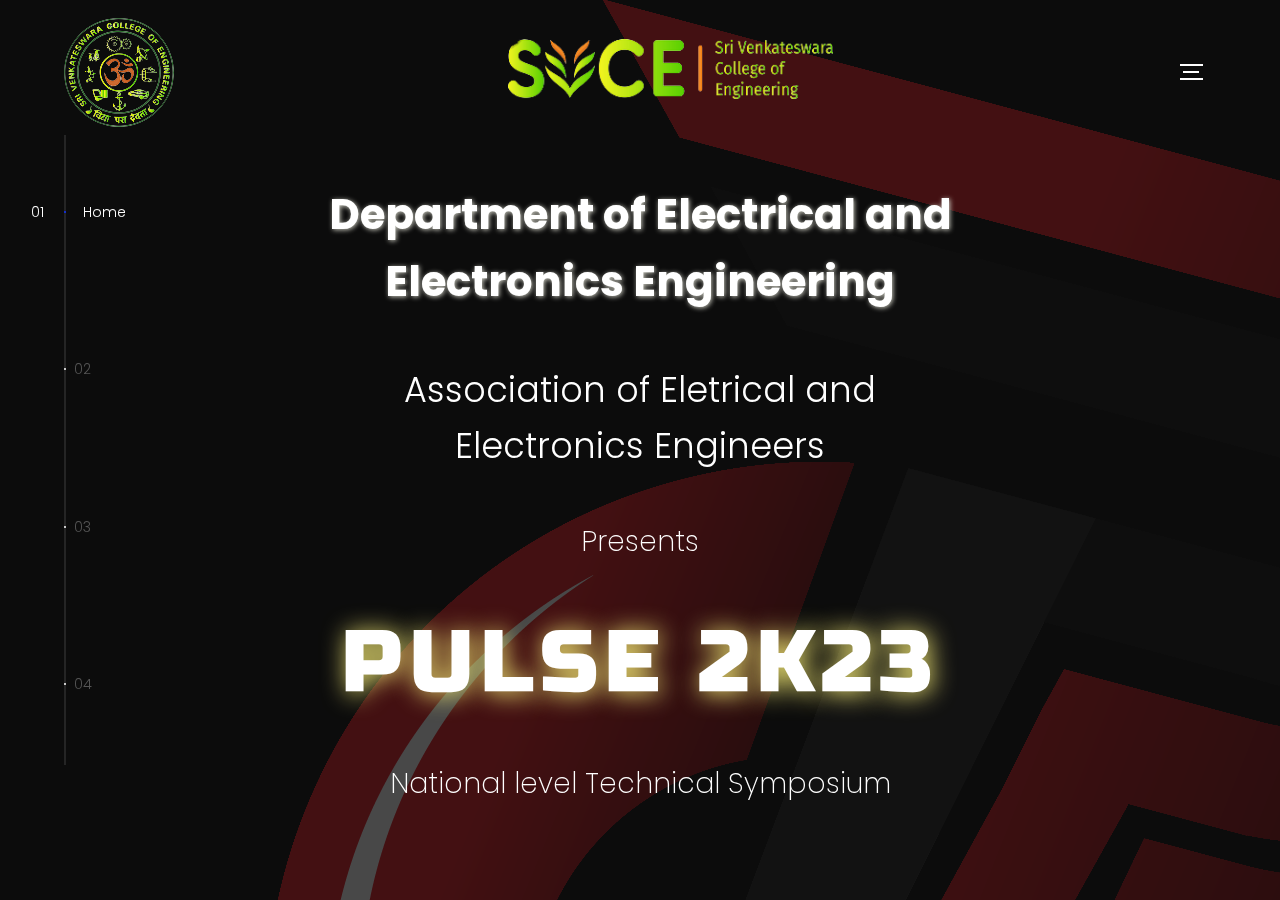
==== commit f0f9c2e5: "Update index.html" ====
--- a/index.html
+++ b/index.html
@@ -212,7 +212,7 @@
                 <div class="names">
                   <ul>
                     <li><b>Convenor</b><hr></li>
-                    <li>Dr.KR.Santha, Vice Principal, Professor & Head of the Dept.</li>
+                    <li>Dr.KR.Santha,<br> Vice Principal,<br> Professor & Head of the Dept.</li>
                   </ul>
                   <ul>
                     <li><b> Faculty Coordinators</b><hr></li>
@@ -221,10 +221,10 @@
                   </ul>
                   <ul id="hide" >
                     <li><b> Student Coordinators</b><hr></li>
-                    <li class="smal">Adithiyan M, President AEEE</li>
+                    <li class="smal">Adithyan M, President AEEE</li>
                     <li class="smal">Hemanth T, Vice President, AEEE</li>
-                    <li class="smal">Harini N, General Secetery, AEEE</li>
-                    <li class="smal">Sabari S, Joint Secetery, AEEE</li>
+                    <li class="smal">Harini N, General Secretery, AEEE</li>
+                    <li class="smal">Sabari S, Joint Secretery, AEEE</li>
                   </ul>
                 </div>
               </div>
@@ -246,7 +246,7 @@
                     <li><a href="tel:9486521393" target="_blank">Sabari <br> Joint Secetery, AEEE</a></li>
                     <li><a href="mailto:pulse23@svce.ac.in" target="_blank">Contact Us</a></li>
                     <li id="link"><a href="link.html" target="_blank">LINKS</a></li>
-                    <li><a href="#" target="_blank">Made with <i class="fa-sharp fa-solid fa-heart"></i> by <br> DK</a></p></li>
+                    <li><a href="tel:9488937079" target="_blank">Made with <i class="fa-sharp fa-solid fa-heart"></i> by <br> DK</a></p></li>
                     
                   </ul>
                   
--- a/assets/css/main.css
+++ b/assets/css/main.css
@@ -28,6 +28,7 @@
 } */
 @import url('https://fonts.googleapis.com/css2?family=Fragment+Mono&family=Poppins:wght@300&display=swap');
   @import url('https://fonts.cdnfonts.com/css/tesla');
+@import url('https://fonts.googleapis.com/css2?family=Russo+One&display=swap');
 /*! normalize.css v3.0.2 | MIT License | git.io/normalize */html {
     font-family: Poppins;
     -ms-text-size-adjust: 100%;
@@ -173,17 +174,20 @@
     padding: 0;
 }
 ::-moz-selection {
-    background: #FFF498;
+    background: #0e4091;
 }
 ::selection {
-    background: #FFF498;
+    background: #0e4091;
 }
 ::-moz-selection {
-    background: #FFF498;
+    background: #0e4091;
 }
 img::-moz-selection {
     background: transparent;
 }
+img::-moz-selection {
+    background: transparent;
+}
 img::selection {
     background: transparent;
 }
@@ -194,9 +198,10 @@
     -webkit-tap-highlight-color: #FFF498;
 }
 #pulse{
-    font-family: "tesla";
+    font-family: "tesla",'Russo One', sans-serif;
     text-shadow: rgb(240 230 116) 2px 2px 25px;
     text-align: center;
+    letter-spacing: 8px;
 }
 body {
     background-color: #0c0c0c;
@@ -752,12 +757,14 @@
 .intro--options>a:last-child {
     margin-bottom: 0;
 }
-}@media (max-width: 600px) {
+}
+@media (max-width: 600px) {
     .intro--banner {
     height: 610px;
 }
 .intro--banner h2{
     font-size: 2.2em;
+    margin-top: 60px;
 }
 .intro--banner h4{
 font-size: 1.7em;
@@ -767,12 +774,20 @@
 }
 .intro--banner h1 {
     font-size: 3.5em;
-    margin: auto;
+    margin: 1.2em auto auto auto;
 }
 .intro--banner img {
     display: none;
 }
-}@media (max-width: 600px) and (max-height: 750px) {
+#hide{
+    display: none;
+}
+.img{
+   align-items: center;
+   margin-top:6em;
+}
+}
+@media (max-width: 500px) and (max-height: 650px) {
     .intro--banner {
     height: auto;
 }
@@ -1631,4 +1646,4 @@
 }
 .names ul li:nth-child(1){
     font-weight: bolder;
-}+}
